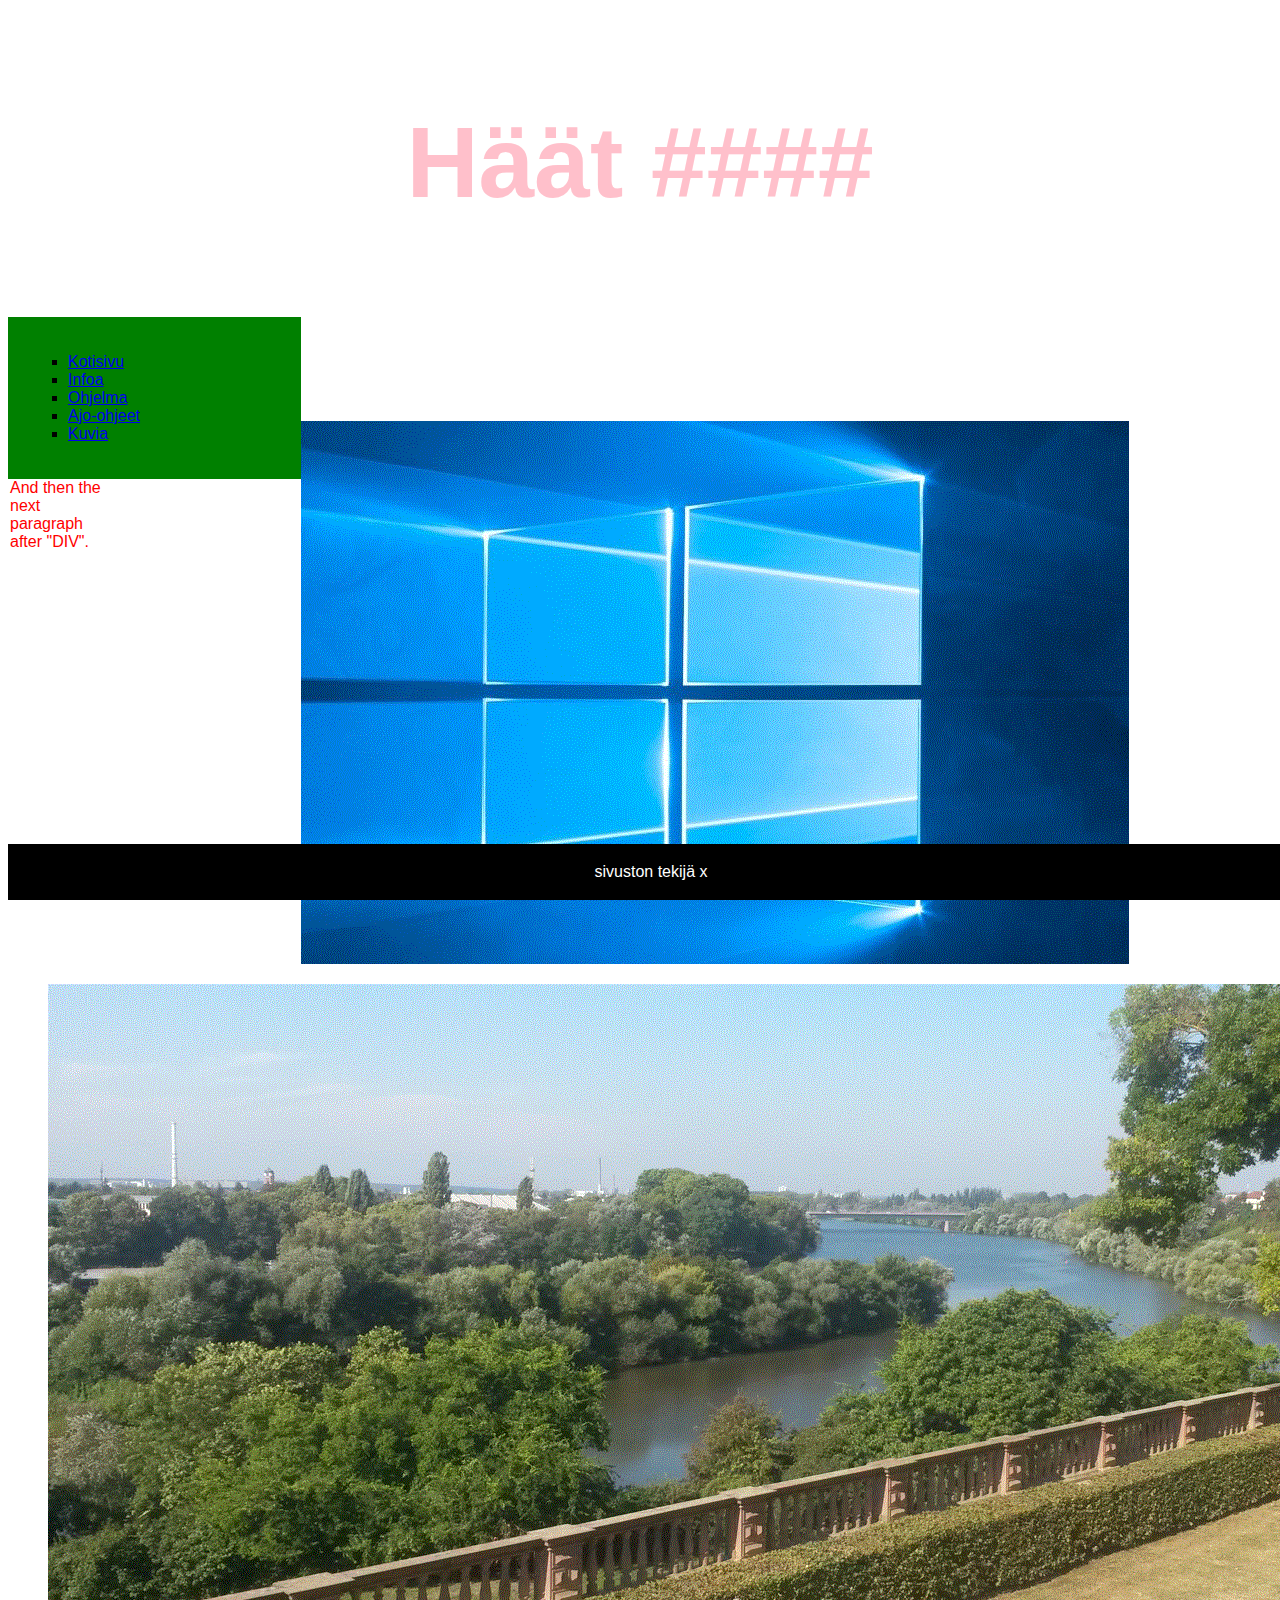
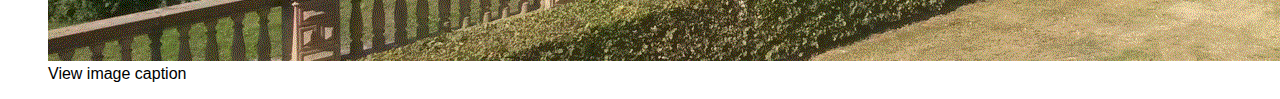
==== Final/index.html @ 8bd88956 "Update index.html" ====
<!doctype html>
<html lang="en">
	<head>
		<link rel="stylesheet" href="css/styles.css">
		<title>Hääsivu</title>
		<meta charset="UTF-8">
	<style>
		
	</style>
		
	</head>
	<body>
	<header>
		<div class="header"> 
		<h1>Häät ####</h1>
		<h2></h2>
		<p></p>
		</div>
	</header>
	 <nav>
	 	<div class="nav">
	 <ul>
		 <li><a href="https://kallevirtane.github.io/Final/index">Kotisivu</a></li>
	 	<li><a href="https://kallevirtane.github.io/Final/info">Infoa</a></li> 
         	<li><a href="https://kallevirtane.github.io/Final/schedule">Ohjelma</a></li>
		 <li><a href="https://kallevirtane.github.io/Final/directions">Ajo-ohjeet</a></li>
		 <li><a href="https://kallevirtane.github.io/Final/gallery">Kuvia</a></li>
	</ul>
		</div>
      </nav>
		
		<div class="div1">
			<p>And then the next paragraph after "DIV".</p>
		</div>
		<div class="list">
		</div>
		 </div>
		<img src="/photos/Win.GIF" alt="Windows desktop" />
	<figure>
		<img src="/photos/view1.GIF" alt="view1.gif" />
		<figcaption>View image caption</figcaption>
	</figure>
	<Footer>
		<div class="footer">
			<p>sivuston tekijä x</p>
		</div>
		
	</Footer>
		
	</body>
</html>
---- Final/css/styles.css ----
body{
  font-family: Arial, Helvetica, sans-serif;}

.header{
  background-image: url("main/photos/Win.PNG");
  padding: 30px;
  text-align: center;
  font-size: 50px;
  color: pink;}
.nav{
  float: left;
  width: 20%;
  background-color: Green;
  padding: 20px;
  border: black 5px;
}
a:hover {
  color: red;
}
.section{
  float: right;
  width: 75%;
  text-align: left;
  border-style: solid;
  border-width: 2px;
}
footer {
  position: absolute;
  bottom: 0;
  width: 100%;
  text-align: center;
  padding: 3px;
  background-color: black;
  color: white;
}
.div1{
color: red;
border-style: dotted;
border-width: 2px;
width: 100px;  
height: 100px;
}
ol{
list-style-type: upper-latin;
}
ul{
list-style-type: square;
}
.div2{
border-style: dotted;
border-width: 2px;
width: 100px;  
height: 100px;
font-size: 25px;
color: red;
vertical-align: top;
text-align: center;
}
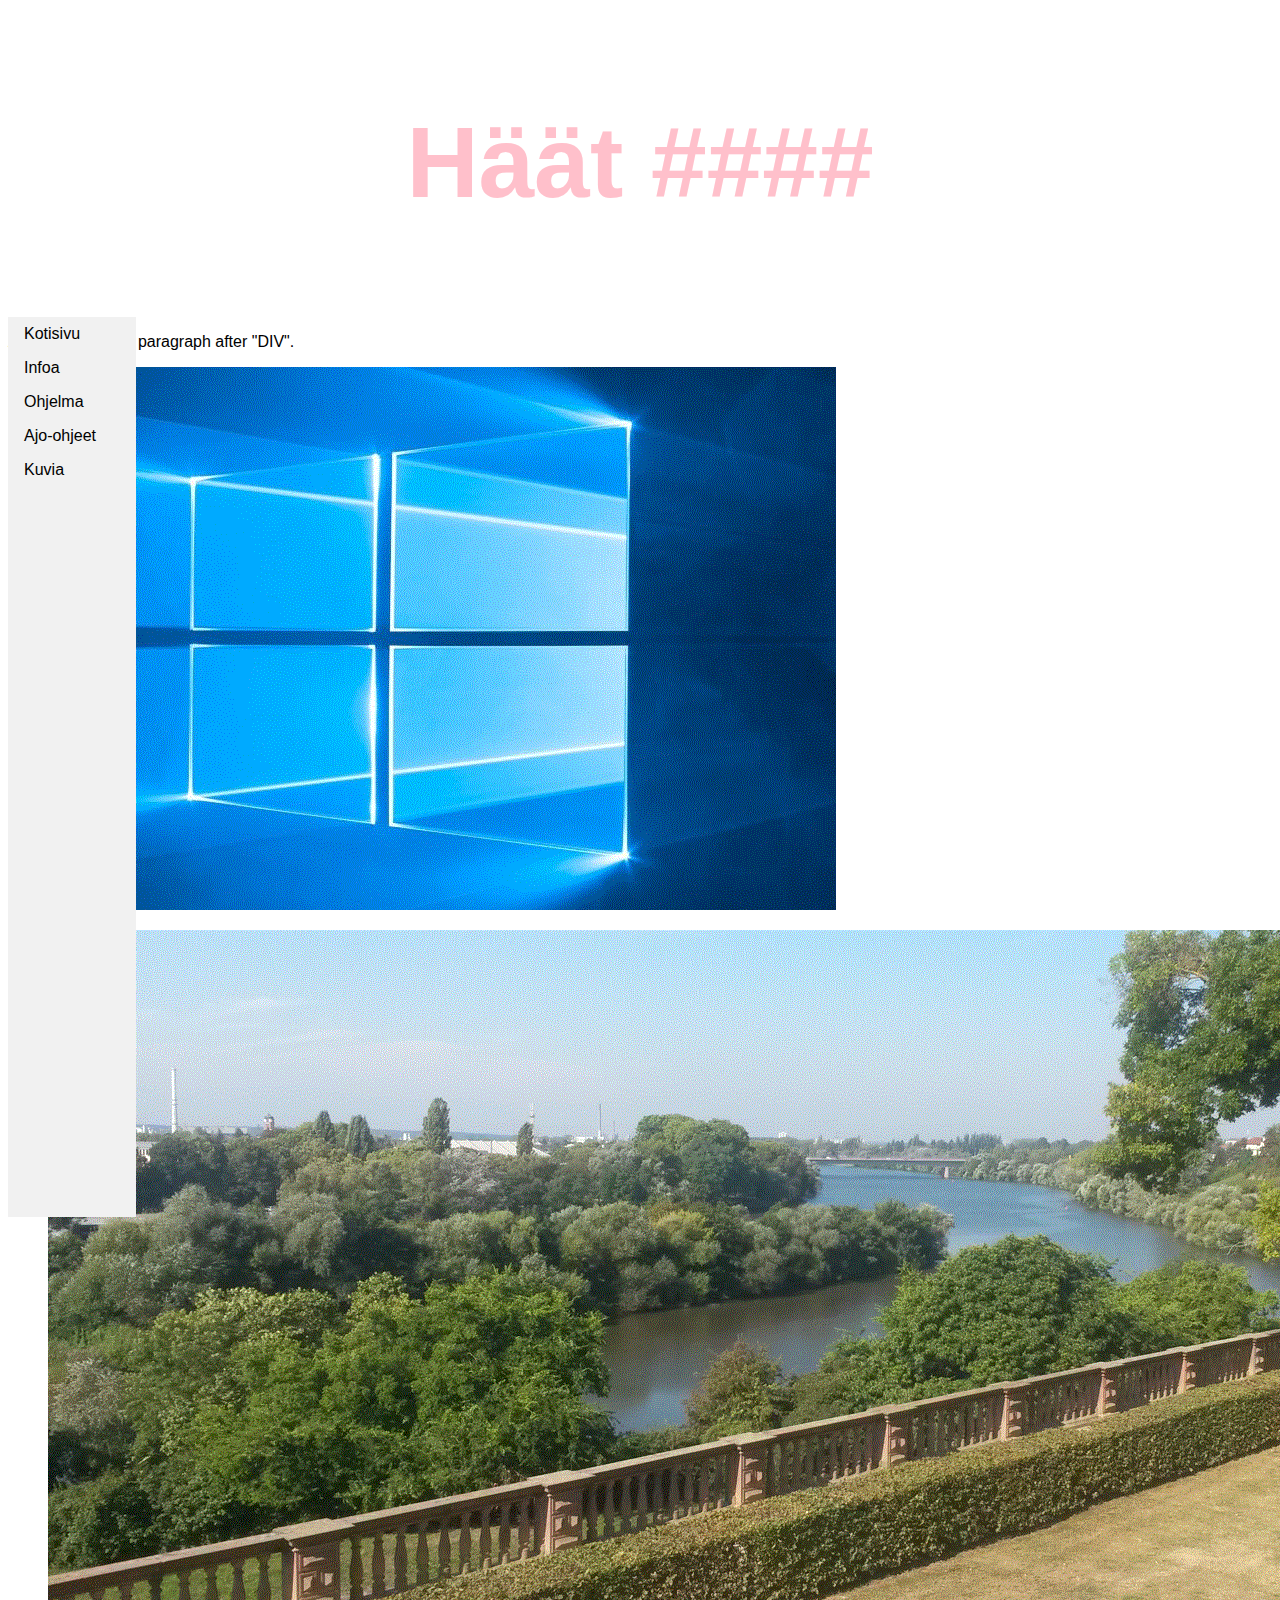
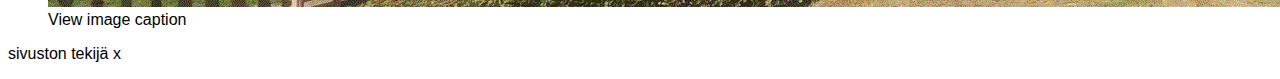
==== commit 218249f3: "Update index.html" ====
--- a/Final/index.html
+++ b/Final/index.html
@@ -7,7 +7,7 @@
 	<style>
 		
 	</style>
-		
+		 
 	</head>
 	<body>
 	<header>
--- a/Final/css/styles.css
+++ b/Final/css/styles.css
@@ -2,18 +2,40 @@
   font-family: Arial, Helvetica, sans-serif;}
 
 .header{
-  background-image: url("main/photos/Win.PNG");
+  background-image: src="/photos/Win.GIF";
   padding: 30px;
   text-align: center;
   font-size: 50px;
   color: pink;}
 .nav{
-  float: left;
-  width: 20%;
-  background-color: Green;
-  padding: 20px;
-  border: black 5px;
+  ul {
+  list-style-type: none;
+  margin: 0;
+  padding: 0;
+  width: 10%;
+  background-color: #f1f1f1;
+  position: fixed;
+  height: 100%;
+  overflow: visible;
 }
+
+li a {
+  display: block;
+  color: #000;
+  padding: 8px 16px;
+  text-decoration: none;
+}
+
+li a.active {
+  background-color: #04AA6D;
+  color: white;
+}
+
+li a:hover:not(.active) {
+  background-color: #555;
+  color: white;
+}
+
 a:hover {
   color: red;
 }
@@ -24,12 +46,12 @@
   border-style: solid;
   border-width: 2px;
 }
-footer {
-  position: absolute;
-  bottom: 0;
+.footer {
+  min-height: 10px;
+  display: flex;
+  flex-direction: column;
   width: 100%;
   text-align: center;
-  padding: 3px;
   background-color: black;
   color: white;
 }
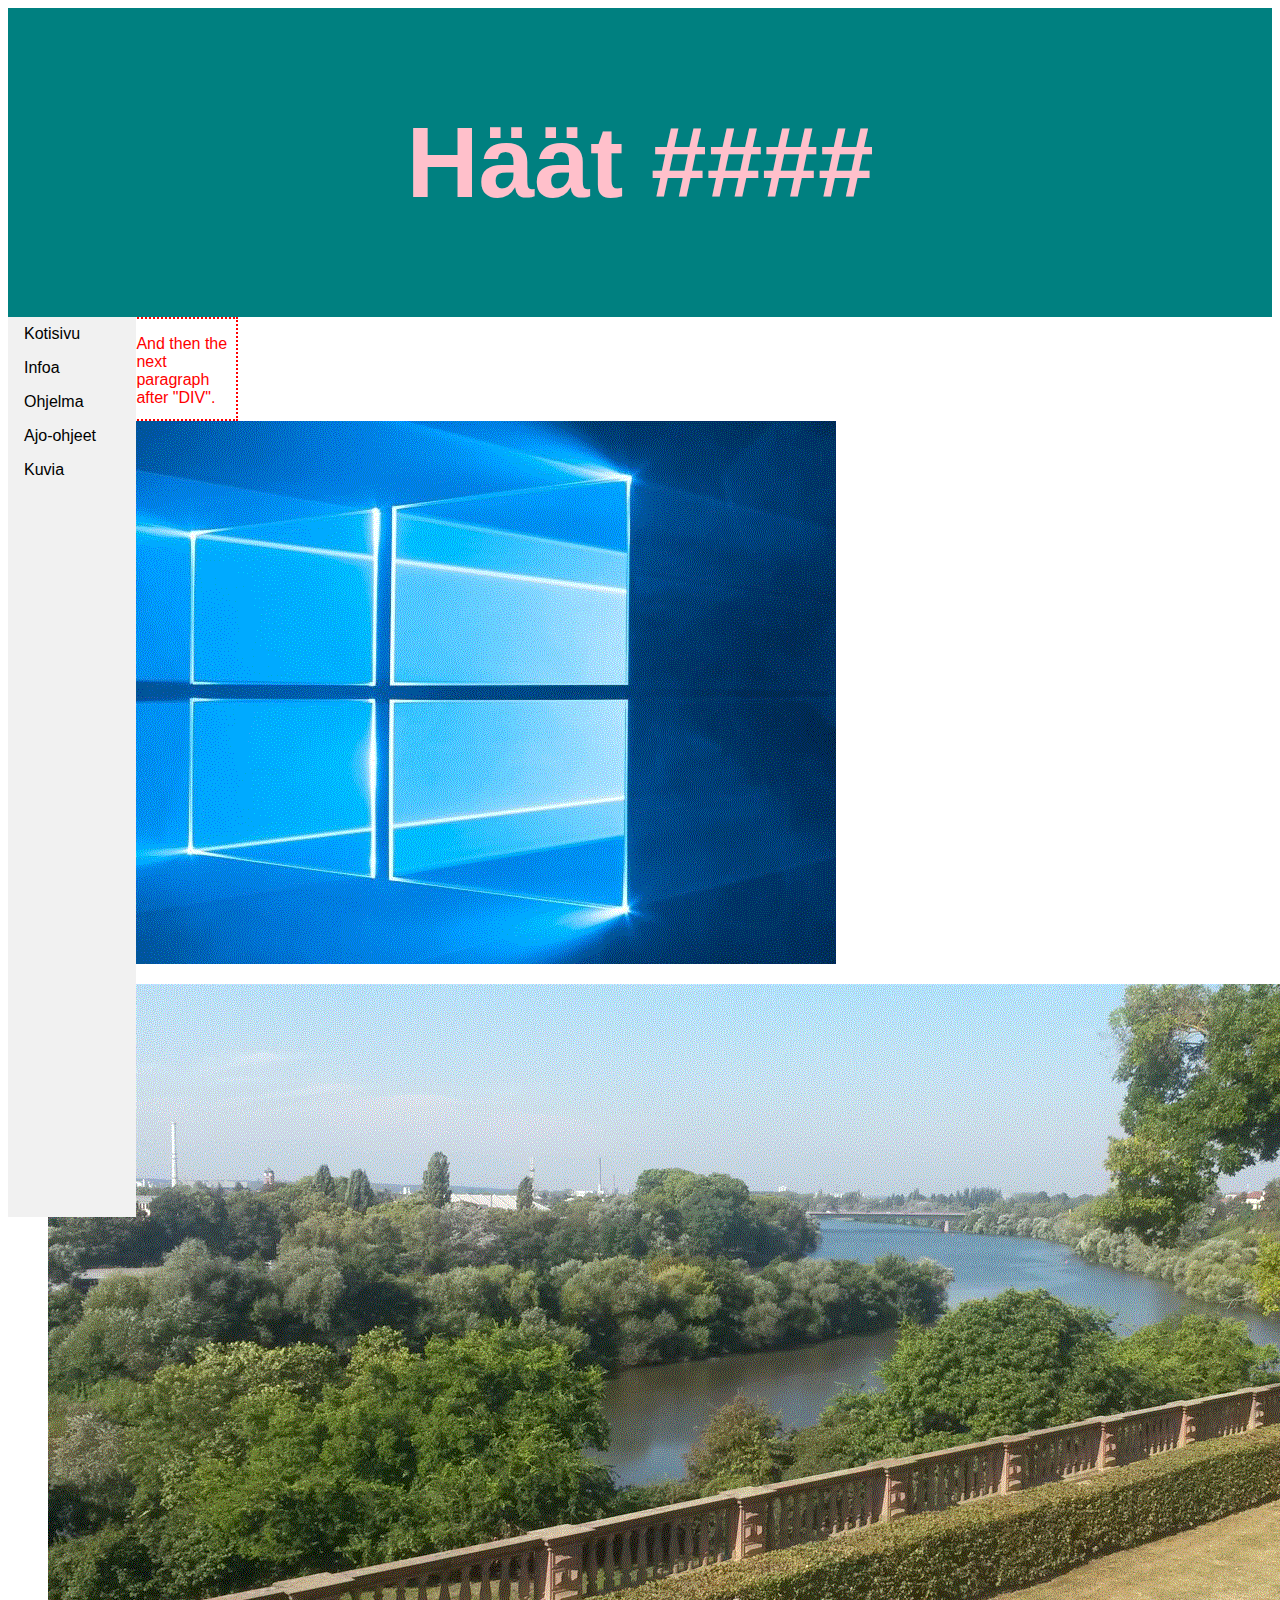
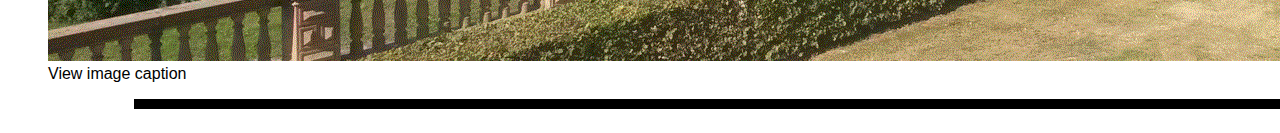
==== commit 7993466b: "Update index.html" ====
--- a/Final/index.html
+++ b/Final/index.html
@@ -34,8 +34,11 @@
 		</div>
 		<div class="list">
 		</div>
-		 </div>
+		
+		 <div></div>
+	
 		<img src="/photos/Win.GIF" alt="Windows desktop" />
+		</div>
 	<figure>
 		<img src="/photos/view1.GIF" alt="view1.gif" />
 		<figcaption>View image caption</figcaption>
--- a/Final/css/styles.css
+++ b/Final/css/styles.css
@@ -2,13 +2,15 @@
   font-family: Arial, Helvetica, sans-serif;}
 
 .header{
-  background-image: src="/photos/Win.GIF";
+  background-color: teal;
   padding: 30px;
   text-align: center;
   font-size: 50px;
-  color: pink;}
+  color: pink;
+}
+
 .nav{
-  ul {
+ul {
   list-style-type: none;
   margin: 0;
   padding: 0;
@@ -16,7 +18,7 @@
   background-color: #f1f1f1;
   position: fixed;
   height: 100%;
-  overflow: visible;
+  overflow: auto;
 }
 
 li a {
@@ -35,19 +37,22 @@
   background-color: #555;
   color: white;
 }
+}
 
-a:hover {
+a:hover{
   color: red;
 }
 .section{
+  margin-left: 10%;
   float: right;
   width: 75%;
   text-align: left;
   border-style: solid;
   border-width: 2px;
 }
-.footer {
-  min-height: 10px;
+.footer{
+  margin-left: 10%;
+  height: 10px;
   display: flex;
   flex-direction: column;
   width: 100%;
@@ -56,6 +61,7 @@
   color: white;
 }
 .div1{
+margin-left: 10%;
 color: red;
 border-style: dotted;
 border-width: 2px;
@@ -69,6 +75,7 @@
 list-style-type: square;
 }
 .div2{
+  margin-left: 10%;
 border-style: dotted;
 border-width: 2px;
 width: 100px;  
@@ -78,3 +85,4 @@
 vertical-align: top;
 text-align: center;
 }
+
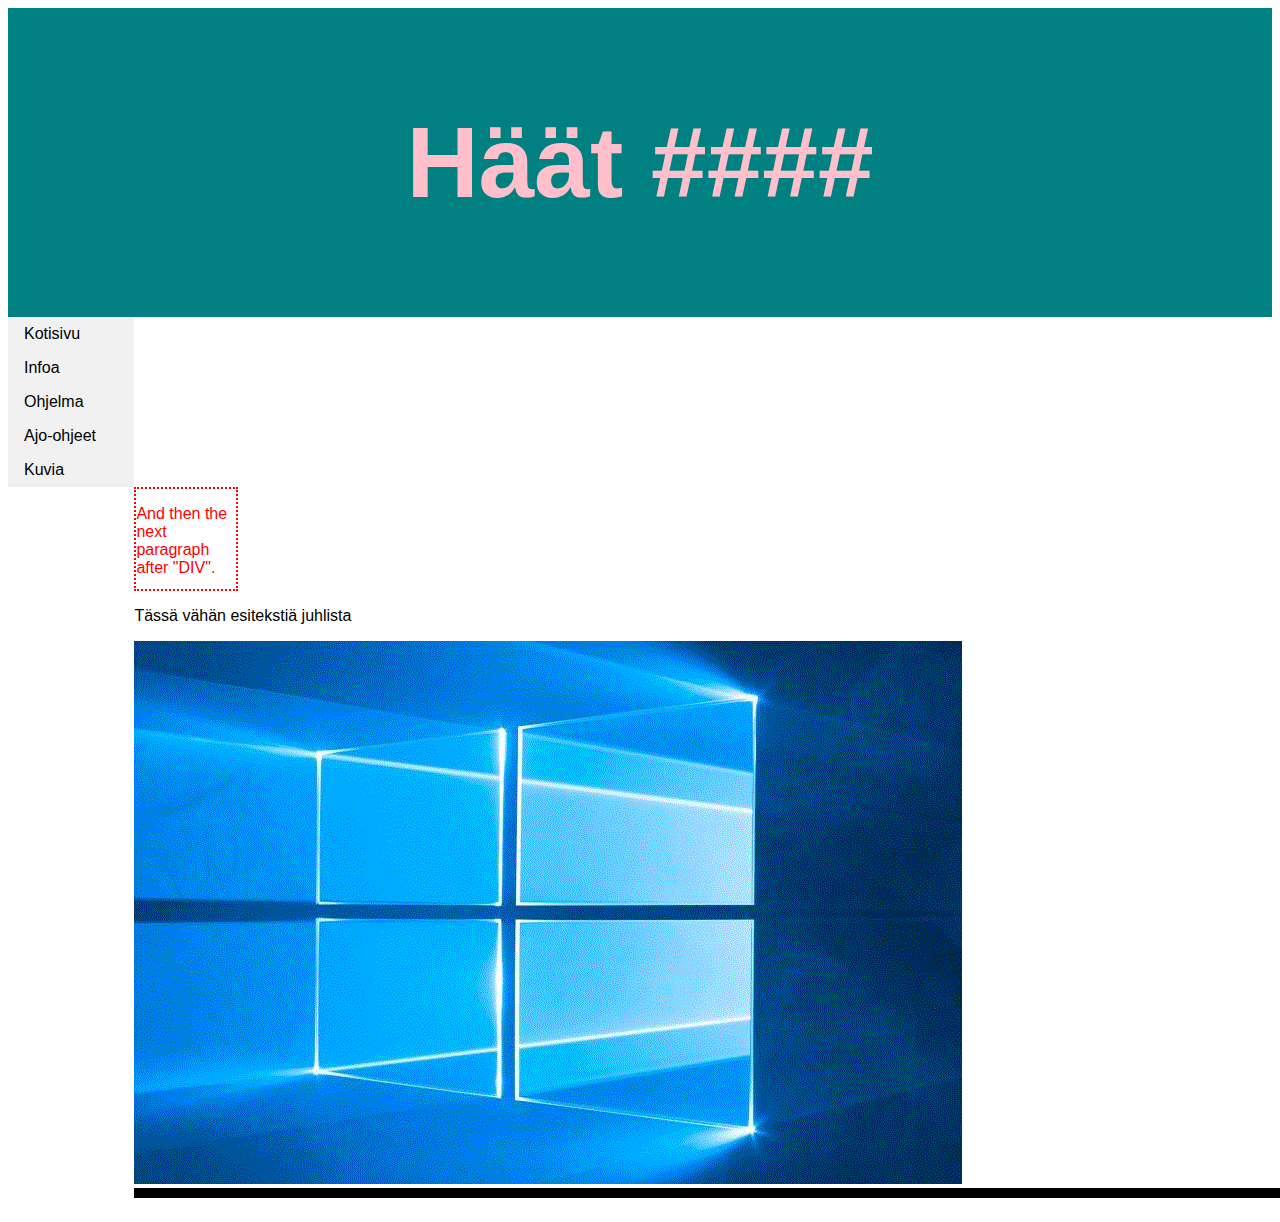
==== commit 7e85ead7: "Update index.html" ====
--- a/Final/index.html
+++ b/Final/index.html
@@ -32,17 +32,12 @@
 		<div class="div1">
 			<p>And then the next paragraph after "DIV".</p>
 		</div>
-		<div class="list">
-		</div>
 		
-		 <div></div>
+		 <div class="index">
+		<p>Tässä vähän esitekstiä juhlista</p>
+		<img src="/photos/Win.GIF" alt="Windows desktop" />
+			 </div>
 	
-		<img src="/photos/Win.GIF" alt="Windows desktop" />
-		</div>
-	<figure>
-		<img src="/photos/view1.GIF" alt="view1.gif" />
-		<figcaption>View image caption</figcaption>
-	</figure>
 	<Footer>
 		<div class="footer">
 			<p>sivuston tekijä x</p>
--- a/Final/css/styles.css
+++ b/Final/css/styles.css
@@ -16,7 +16,7 @@
   padding: 0;
   width: 10%;
   background-color: #f1f1f1;
-  position: fixed;
+  position: sticky;
   height: 100%;
   overflow: auto;
 }
@@ -85,4 +85,12 @@
 vertical-align: top;
 text-align: center;
 }
+.index{
+  margin-left: 10%;
+}
+.row{
+margin-left: 10%;
+}
 
+
+
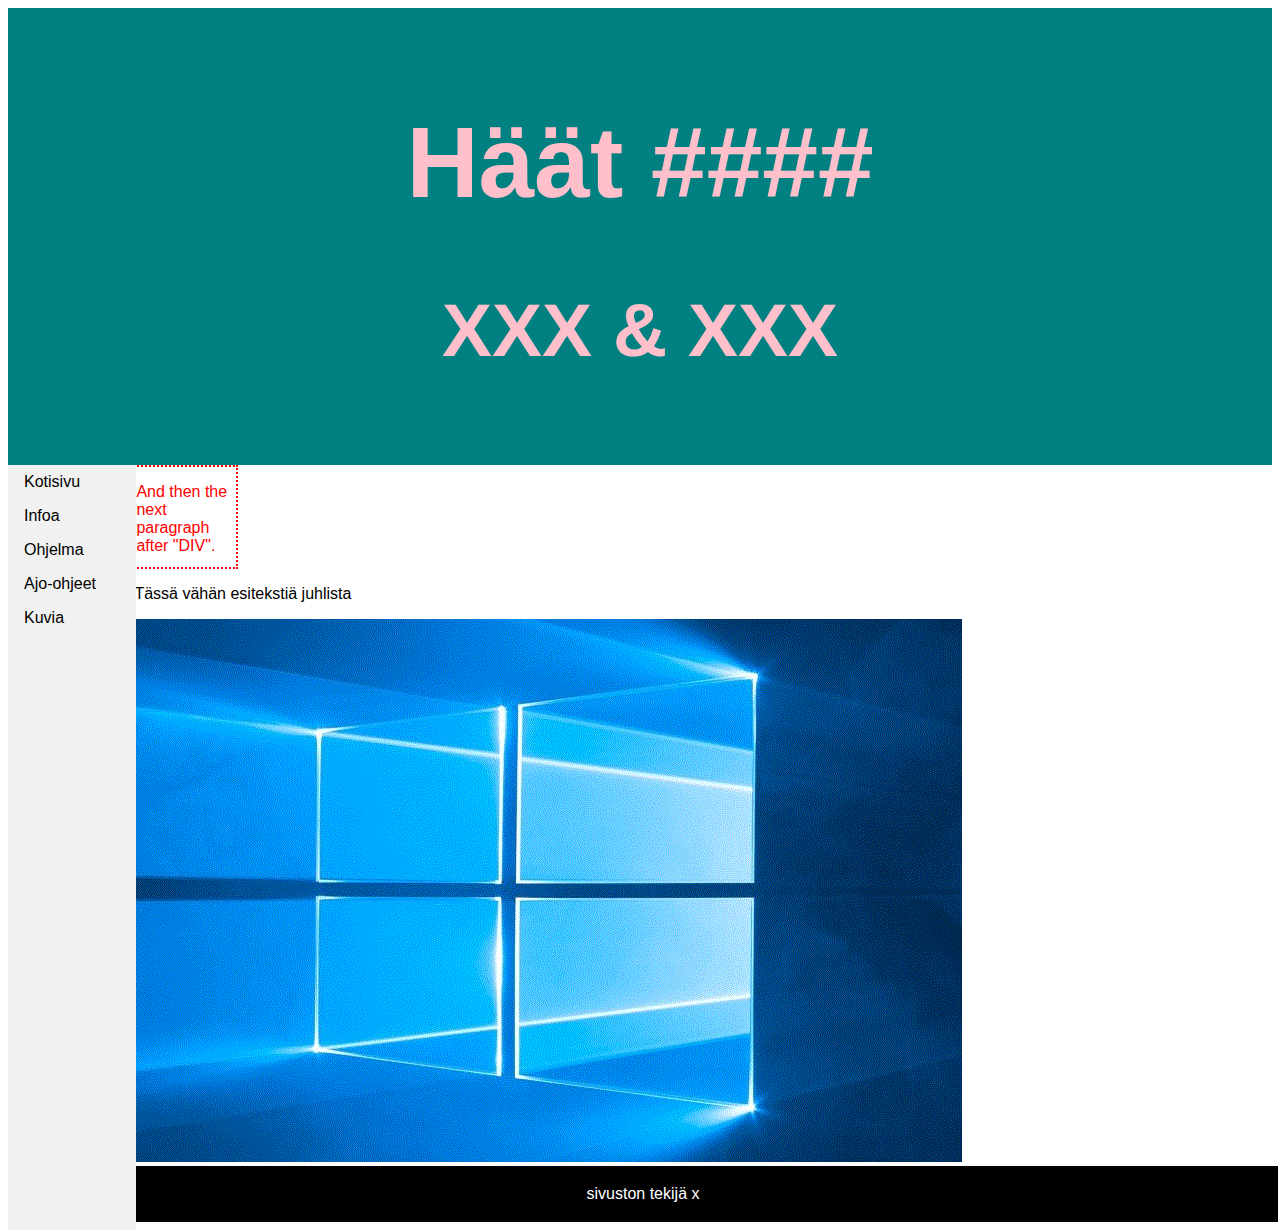
==== commit 7cd82494: "Update index.html" ====
--- a/Final/index.html
+++ b/Final/index.html
@@ -13,7 +13,7 @@
 	<header>
 		<div class="header"> 
 		<h1>Häät ####</h1>
-		<h2></h2>
+		<h2>XXX & XXX</h2>
 		<p></p>
 		</div>
 	</header>
--- a/Final/css/styles.css
+++ b/Final/css/styles.css
@@ -16,9 +16,10 @@
   padding: 0;
   width: 10%;
   background-color: #f1f1f1;
-  position: sticky;
+  position: fixed;
   height: 100%;
   overflow: auto;
+  padding-bottom: 100px;
 }
 
 li a {
@@ -50,13 +51,11 @@
   border-style: solid;
   border-width: 2px;
 }
-.footer{
-  margin-left: 10%;
-  height: 10px;
-  display: flex;
-  flex-direction: column;
+.footer {
+  margin-top: auto;
   width: 100%;
   text-align: center;
+  padding: 3px;
   background-color: black;
   color: white;
 }
@@ -87,6 +86,8 @@
 }
 .index{
   margin-left: 10%;
+  text-alling: center;
+  
 }
 .row{
 margin-left: 10%;
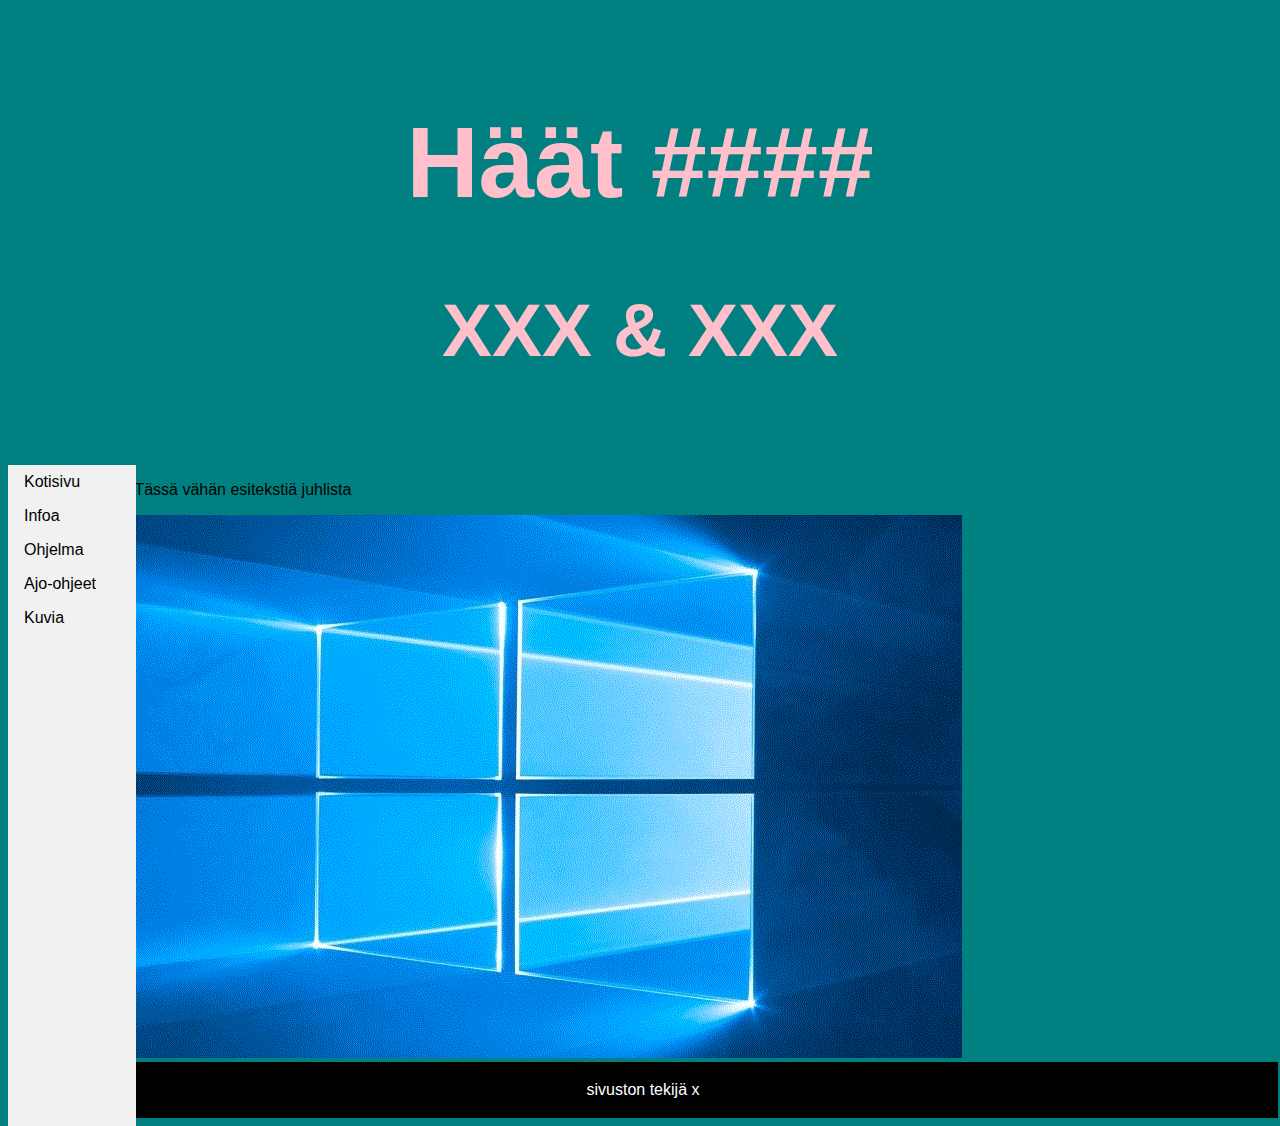
==== commit bb254dca: "Update index.html" ====
--- a/Final/index.html
+++ b/Final/index.html
@@ -29,9 +29,6 @@
 		</div>
       </nav>
 		
-		<div class="div1">
-			<p>And then the next paragraph after "DIV".</p>
-		</div>
 		
 		 <div class="index">
 		<p>Tässä vähän esitekstiä juhlista</p>
--- a/Final/css/styles.css
+++ b/Final/css/styles.css
@@ -1,6 +1,7 @@
 body{
-  font-family: Arial, Helvetica, sans-serif;}
-
+  font-family: Arial, Helvetica, sans-serif;
+  Background-color: teal;
+}
 .header{
   background-color: teal;
   padding: 30px;
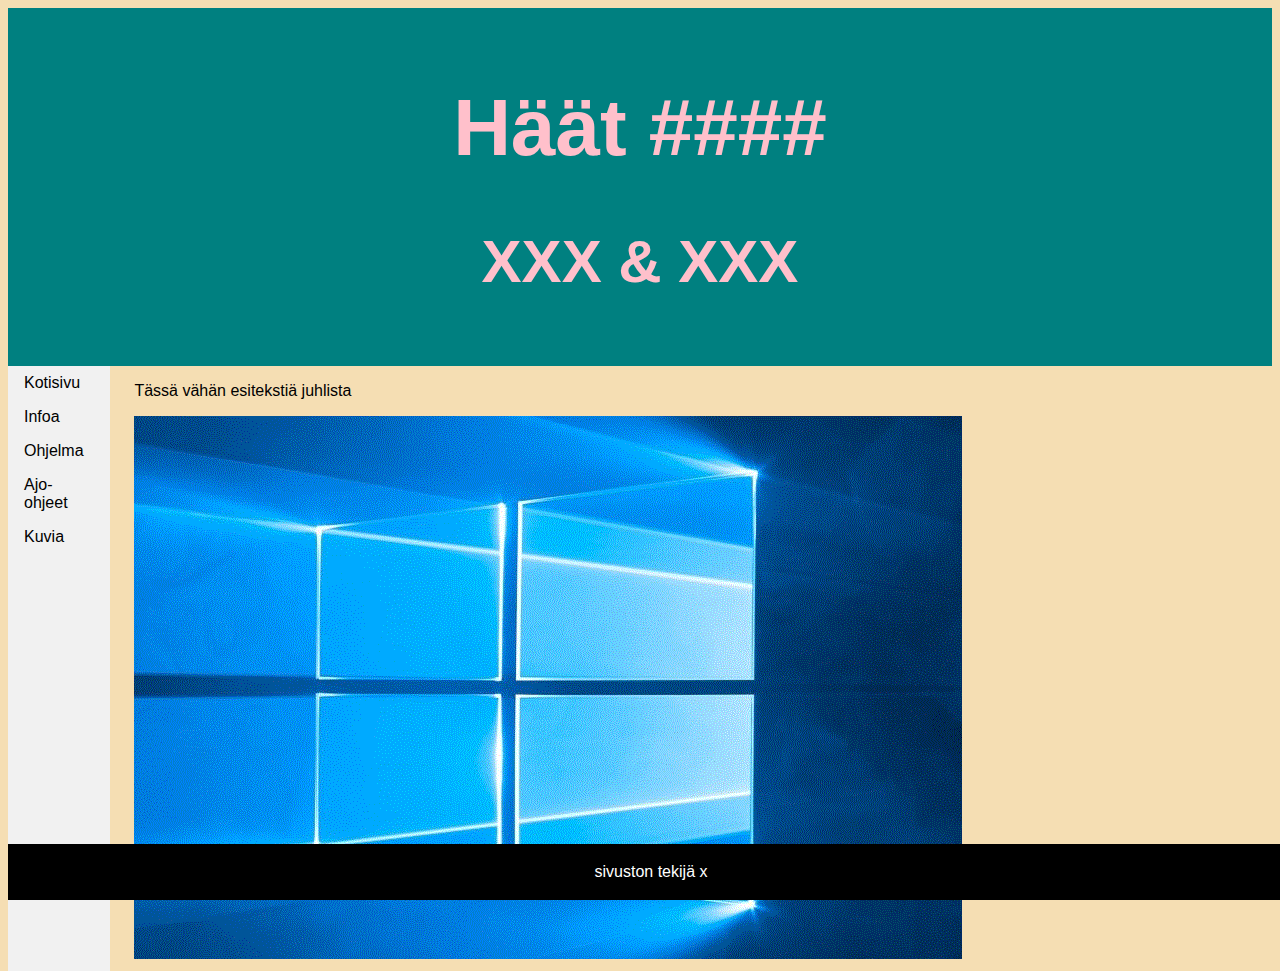
==== commit 0f1a98a1: "Update index.html" ====
--- a/Final/index.html
+++ b/Final/index.html
@@ -32,7 +32,7 @@
 		
 		 <div class="index">
 		<p>Tässä vähän esitekstiä juhlista</p>
-		<img src="/photos/Win.GIF" alt="Windows desktop" />
+		<img src="/photos/Win.GIF"alt="Windows desktop"/>
 			 </div>
 	
 	<Footer>
--- a/Final/css/styles.css
+++ b/Final/css/styles.css
@@ -1,26 +1,27 @@
 body{
   font-family: Arial, Helvetica, sans-serif;
-  Background-color: teal;
+  Background-color: wheat;
+  min-height: 100vh;
 }
 .header{
   background-color: teal;
-  padding: 30px;
+  padding: 20px;
   text-align: center;
-  font-size: 50px;
+  font-size: 40px;
   color: pink;
 }
-
+ 
 .nav{
 ul {
   list-style-type: none;
   margin: 0;
   padding: 0;
-  width: 10%;
+  width: 8%;
   background-color: #f1f1f1;
   position: fixed;
   height: 100%;
   overflow: auto;
-  padding-bottom: 100px;
+  ---padding-bottom: 1000px;---
 }
 
 li a {
@@ -41,9 +42,6 @@
 }
 }
 
-a:hover{
-  color: red;
-}
 .section{
   margin-left: 10%;
   float: right;
@@ -53,6 +51,8 @@
   border-width: 2px;
 }
 .footer {
+  bottom: 0;
+  position: fixed;
   margin-top: auto;
   width: 100%;
   text-align: center;
@@ -60,31 +60,14 @@
   background-color: black;
   color: white;
 }
-.div1{
-margin-left: 10%;
-color: red;
-border-style: dotted;
-border-width: 2px;
-width: 100px;  
-height: 100px;
-}
+
 ol{
 list-style-type: upper-latin;
 }
 ul{
 list-style-type: square;
 }
-.div2{
-  margin-left: 10%;
-border-style: dotted;
-border-width: 2px;
-width: 100px;  
-height: 100px;
-font-size: 25px;
-color: red;
-vertical-align: top;
-text-align: center;
-}
+
 .index{
   margin-left: 10%;
   text-alling: center;
@@ -93,6 +76,23 @@
 .row{
 margin-left: 10%;
 }
+.info{
+text-alling: center;
+font-size: 20px;
+}
+.table{
+  margin-left: auto;
+  margin-right: auto;
+  font-size: 20px;
 
-
-
+}
+.adress{
+ margin-left: 10%;
+  text-alling: left;
+  font-size: 20px;
+}
+.info{
+   margin-left: 10%;
+  text-alling: center;
+  font-size: 25px;
+}
